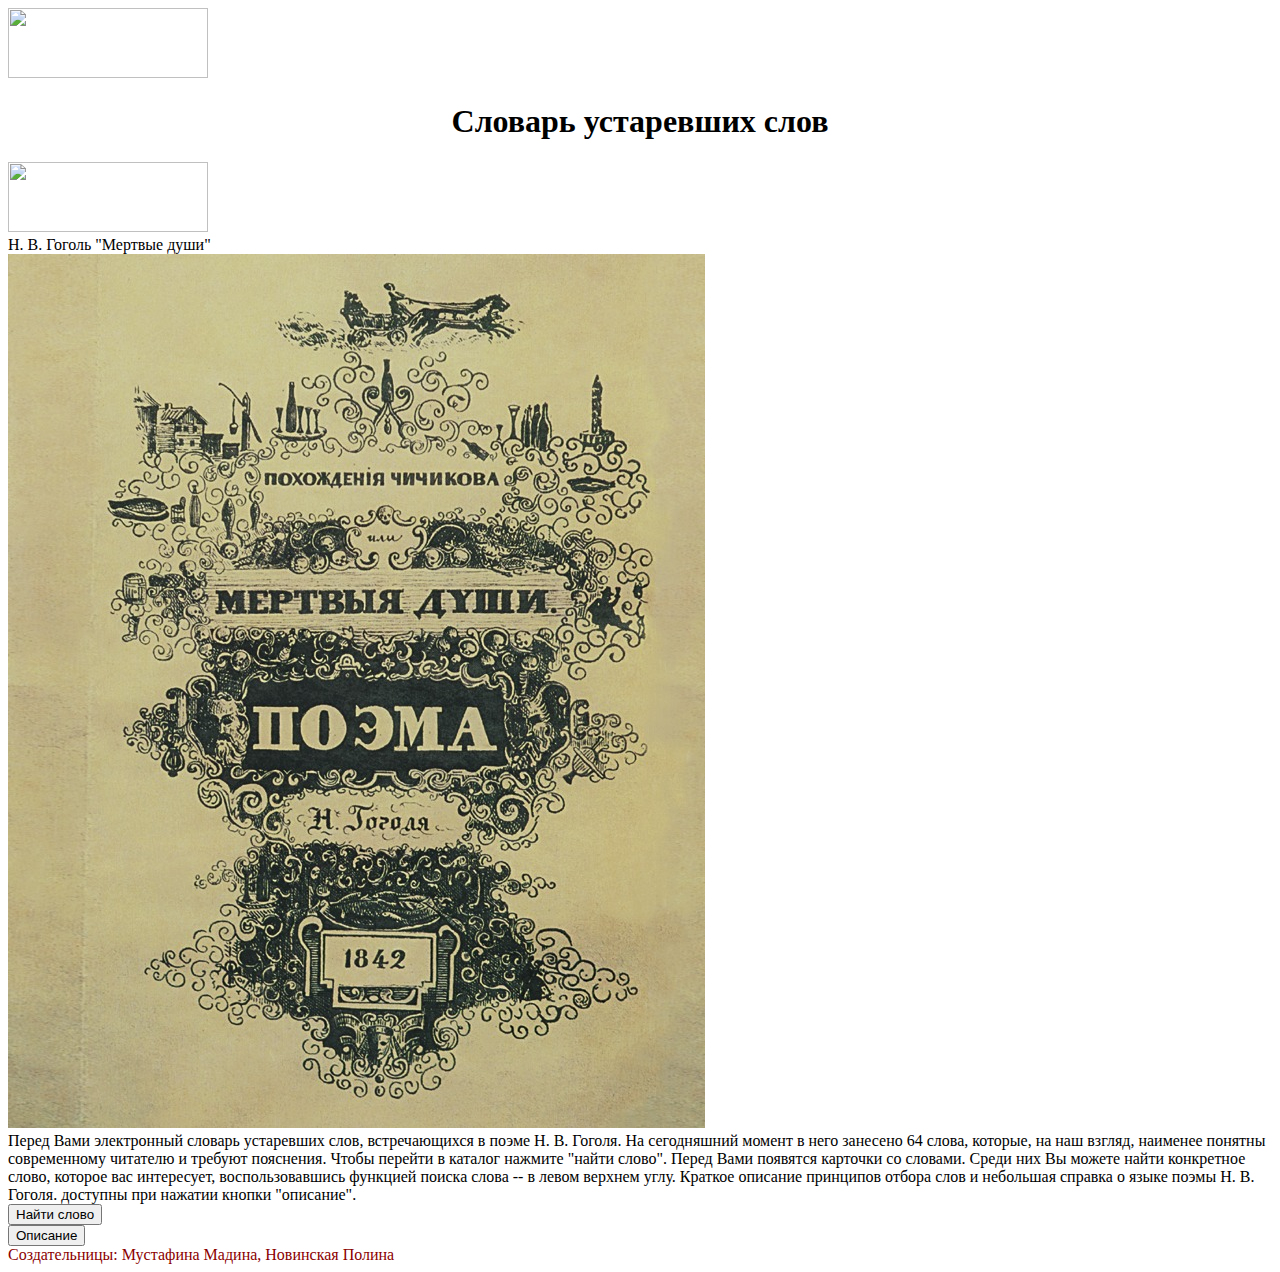
==== index.html @ 123bf3b6 "Update and rename index2.html to index.html" ====
<!DOCTYPE html>
<html lang="en">
<head>
    <meta charset="UTF-8">
    <title align="center">Title</title>
<link href="https://cdn.jsdelivr.net/npm/bootstrap@5.0.2/dist/css/bootstrap.min.css" rel="stylesheet" integrity="sha384-EVSTQN3/azprG1Anm3QDgpJLIm9Nao0Yz1ztcQTwFspd3yD65VohhpuuCOmLASjC" crossorigin="anonymous">
<script src="https://cdn.jsdelivr.net/npm/bootstrap@5.0.2/dist/js/bootstrap.bundle.min.js" integrity="sha384-MrcW6ZMFYlzcLA8Nl+NtUVF0sA7MsXsP1UyJoMp4YLEuNSfAP+JcXn/tWtIaxVXM" crossorigin="anonymous"></script>
<link rel="stylesheet" type="text/css" href="style2.css">
</head>
<body>

<div class="line"></div>
<div class="block_decorate">
    <div class="ven1"><img width="200px" height="70px" src="gogol/ven.png"></div>
    <h1 align="center"><font face="Brush Script MT"> <b> Словарь устаревших слов </b></font></h1>
    <div class="ven"><img width="200px" height="70px" src="gogol/ven.png"></div>
</div>
<div class="intr"><font face="fantasy"> Н. В. Гоголь "Мертвые души" </font></div>
<div class="de">
<img class="portrait" src="gogol/мертвые души.jpg">
    <div class="information"><font face="Palatino">  Перед Вами электронный словарь устаревших слов,
    встречающихся в поэме Н. В. Гоголя. На сегодняшний момент в него занесено 64 слова, которые, на наш взгляд,
    наименее понятны современному читателю и требуют пояснения. Чтобы перейти в каталог нажмите "найти слово". Перед
        Вами появятся карточки со словами. Среди них Вы можете найти конкретное слово, которое вас интересует,
        воспользовавшись функцией поиска слова -- в левом верхнем углу.
        Краткое описание принципов отбора слов и небольшая справка о языке поэмы Н. В. Гоголя. доступны при
    нажатии кнопки "описание".</font></div>
</div>
<div class="btn-group">
<form action="gogol/slovar.html" >
<button>Найти слово</button></form>
    <form action="gogol/description.html">
<button>Описание</button></form>
</div>
<div class="information2"><font face="fantasy" style="color: DarkRed">Создательницы: Мустафина Мадина, Новинская Полина</font></div>
<div class="line"></div>
</body>
</html>
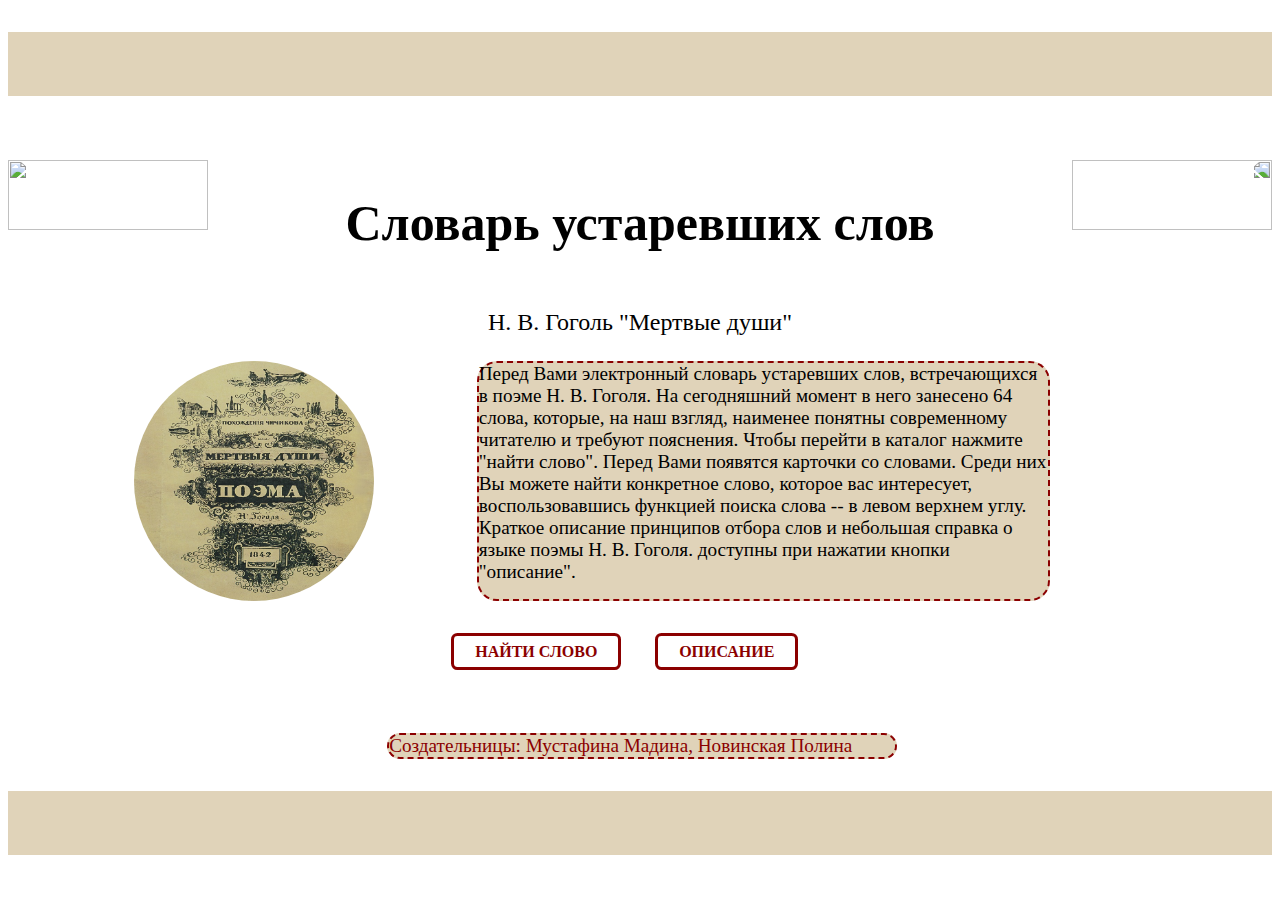
==== commit 32419947: "Update index.html" ====
--- a/index.html
+++ b/index.html
@@ -5,7 +5,7 @@
     <title align="center">Title</title>
 <link href="https://cdn.jsdelivr.net/npm/bootstrap@5.0.2/dist/css/bootstrap.min.css" rel="stylesheet" integrity="sha384-EVSTQN3/azprG1Anm3QDgpJLIm9Nao0Yz1ztcQTwFspd3yD65VohhpuuCOmLASjC" crossorigin="anonymous">
 <script src="https://cdn.jsdelivr.net/npm/bootstrap@5.0.2/dist/js/bootstrap.bundle.min.js" integrity="sha384-MrcW6ZMFYlzcLA8Nl+NtUVF0sA7MsXsP1UyJoMp4YLEuNSfAP+JcXn/tWtIaxVXM" crossorigin="anonymous"></script>
-<link rel="stylesheet" type="text/css" href="style2.css">
+<link rel="stylesheet" type="text/css" href="gogol/style2.css">
 </head>
 <body>
 
--- a/gogol/style2.css
+++ b/gogol/style2.css
@@ -0,0 +1,705 @@
+
+h1 {
+  font-size: 50px;
+  }
+   .ven{
+   transform: scaleX(-1);
+   }
+   .block_decorate{
+   width: 100%;
+   display: flex;
+   margin-top: 4rem;
+   justify-content: space-between;
+   }
+body {
+    background-image: url(bk2.jpg);
+    background-size: cover
+}
+.line{
+    border: none; /* Убираем границу */
+    background-color: #e0d3b9; /* Цвет линии */
+    color: #e0d3b9; /* Цвет линии для IE6-7 */
+    height: 4rem; /* Толщина линии */
+    display: flex;
+    justify-content: flex-end;
+    margin-top: 2rem;
+
+}
+.re{
+   display: flex;
+   font-size: 1.3rem;
+   max-width: 80%;
+   margin-left: 10%;
+   margin-top: 2%;
+   }
+ .intr{
+  max-width: 100%;
+   display: flex;
+   justify-content: center;
+  font-size: 1.5rem;
+  margin-top: 1.5rem;
+ }
+ .information{
+  max-width: 50%;
+  display: flex;
+  font-size: 1.2rem;
+  background: #e0d3b9;
+  border: 2px dashed DarkRed;
+  border-radius: 20px;
+ }
+ .information2{
+  max-width: 40%;
+  display: flex;
+  font-size: 1.2rem;
+  margin-left: 30%;
+  margin-top: 5%;
+  background: #e0d3b9;
+  border: 2px dashed DarkRed;
+  border-radius: 20px;
+ }
+ .description{
+  margin-left: 5rem;
+  margin-top: 0.5rem;
+  font-size: 1rem;
+ }
+ .de{
+ display: flex;
+ max-width: 100%;
+ justify-content: start;
+ gap: 9%;
+ margin-left: 10%;
+ margin-top: 2%;
+flex-direction: row;
+
+
+ }
+
+ .portrait {
+	  border-radius: 50%;
+	  overflow: hidden;
+	  width: 15rem;
+	  height: 15rem;
+	  cursor: pointer;
+
+	}
+	.portrait img{
+	  width:100%;
+	  height:100%;
+	  object-fit: cover;
+	}
+	.portrait2 {
+	  border-radius: 50%;
+	  overflow: hidden;
+	  width: 20rem;
+	  height: 20rem;
+	  cursor: pointer;
+	  margin-top: 1rem;
+
+	}
+	.portrait2 img{
+	  width:100%;
+	  height:100%;
+	  object-fit: cover;
+	}
+	.siteo1{
+   width: 80%;
+   display: flex;
+   margin-top: 3%;
+   justify-content: space-evently;
+   margin-left: 15%;
+   gap: 7%;
+
+}
+.siteo2{
+   width: 80%;
+   display: flex;
+   margin-top: 3%;
+   justify-content: space-evently;
+   gap: 7%;
+
+}
+.gp2{
+ display: flex;
+ max-width: 50%;
+ width: 15%;
+ height: 27rem;
+ margin-top: 3%;
+
+ }
+ .description_authors2{
+  font-size: 1.3rem;
+  display: flex;
+  background: #e0d3b9;
+  width:  65%;
+  border: 2px dashed DarkRed;
+  border-radius: 20px;
+  margin-left: 15%;
+  margin-top: 3%;
+  float: 0
+   }
+   .line2{
+    border: none; /* Убираем границу */
+    background-color: #e0d3b9; /* Цвет линии */
+    color: #e0d3b9; /* Цвет линии для IE6-7 */
+    height: 2rem; /* Толщина линии */
+    display: flex;
+    justify-content: flex-end;
+    margin-top: 2rem;
+
+}
+ .btn-group {
+ display: flex;
+ max-width: 90%;
+  height: auto;
+ justify-content: center;
+ gap: 3%;
+ margin-top: 2rem;
+ margin-left: 3rem;
+ }
+ .btn-group button {
+  cursor: pointer;
+   font: bold 110% Palatino;
+    background-color: transparent; /* Прозрачный цвет фона */
+    font-size: 1rem; /* Размер текста */
+    text-transform: uppercase; /* Все буквы заглавные */
+    color: DarkRed; /* Цвет текста */
+    border: 3px solid DarkRed; /* Параметры рамки */
+    border-radius: 0.4em;
+    padding: 0.4rem 1.3rem;
+
+ }
+ .btn-group button:hover {
+  background-color: #e0d3b9;
+}
+
+   .back{
+   margin-left: 30px;
+   margin-top: 200px;
+   width: 8em; /* Ширина кнопки */
+   height: 3em;
+   font: bold 100% fantasy;
+   padding: 0.3em 0.5em;
+    background-color: transparent; /* Прозрачный цвет фона */
+    font-size: 0.7em; /* Размер текста */
+    text-transform: uppercase; /* Все буквы заглавные */
+    color: #8B4513; /* Цвет текста */
+    border: 2px solid #8B4513; /* Параметры рамки */
+    border-radius: 0.3em
+    }
+    .back:hover {
+  background-color: #e0d3b9;
+}
+    .profession{
+    margin-left: 48rem;
+   margin-top: -23rem;
+    padding: 0;
+    list-style-type: circle;
+    font-size: 1.7rem;
+    }
+    a:link {
+  color: DarkRed;
+}
+/* visited link */
+a:visited {
+  color: brown;
+}
+/* mouse over link */
+a:hover {
+  color: #e0d3b9;
+}
+/* selected link */
+a:active {
+  color: DarkRed;
+}
+    .menu profession {
+  cursor: pointer;
+}
+.menu profession > a {
+  display: block;
+  text-decoration: none;
+}
+
+.carte{
+margin-left: 10rem;
+   margin-top: 2rem;
+}
+table. table-bordered{
+margin-right: 25%;
+	margin-left: 30%;
+border:1px solid black;
+   margin-top: 30px;
+   font size: 18px;
+   background: url(fon.jpg);
+   border: 3px solid white;
+}
+table.table-bordered > thead > tr > th{
+    border:1px solid black;
+}
+table.table-bordered > tbody > tr > td{
+    border:1px solid black;
+}
+
+.pic{
+ max-width: 100%;
+  display: flex;
+  justify-content: center;
+}
+
+    .photo_authors{
+    border: 4px solid DarkRed;
+    width: 230px;
+    height: 250px;
+    margin-left: 5rem;
+   margin-top: 2rem;
+    }
+    .navigation{
+    margin-left: 5rem;
+   margin-top: -65rem;
+   font-size: 20px;
+}
+    .intr_authors{
+   margin-left: 35rem;
+  margin-top: -17rem;
+  font-size: 25px;
+  }
+   .description_authors{
+   margin-left: 23rem;
+  margin-top: 1rem;
+  font-size: 18px;
+  display: block;
+  background: #e0d3b9;
+  width:  61rem;
+  height: 47rem;
+  border: 2px dashed DarkRed;
+  border-radius: 20px;
+  float: 0
+   }
+   .galerey_authors{
+margin-left: 200px;
+   margin-top: 10px;
+   font-size: 20px;
+
+   }
+   .novel_authors {
+ margin-left: 400px;
+   margin-top: 10px;
+   font-size: 20px;
+ }
+ .novel_authors li::marker {
+	color: DarkRed;
+	font-size: 18px;
+}
+.roman{
+margin-left: 68rem;
+   margin-top: -46rem;
+}
+.zapiski{
+max-width: 90%;
+display: flex;
+justify-content: center;
+width: 60%;
+height: 40%;
+margin-left: 20%;
+
+}
+.beginning{
+margin-left: 17rem;
+   margin-top: 135rem;
+   font-size: 20px;
+}
+.beginning1{
+margin-left: 17rem;
+   margin-top: 6rem;
+   font-size: 20px;
+}
+fieldset.one
+{
+	color: black;
+	margin-top: 20px;
+	margin-right: 25%;
+	margin-left: 30%;
+	padding-top: 1px;
+	padding-bottom: 2px;
+	padding-left: 10px;
+	padding-right: 150px;
+	border-top-left-radius: 6px;
+	border-top-right-radius: 6px;
+	border-bottom-left-radius: 6px;
+	border-bottom-right-radius: 6px;
+	clear:both;
+	text-align: right;
+	line-height:px;
+	background-color: AntiqueWhite;
+}
+.spisok{
+max-width: 90%;
+display: flex;
+justify-content: center;
+flex-direction: column;
+margin-left: 7%;
+   margin-top: 2rem;
+    font-size: 1.2rem;
+    font: bold Palatino;
+    color: DarkRed;
+}
+.anketa{
+margin-left: 4rem;
+   margin-top: 0rem;
+font-size: 1.3rem;
+
+}
+.anketa1{
+margin-left: 5rem;
+   margin-top: 2rem;
+font-size: 1.3rem;
+
+}
+.disc{
+   max-width: 100%;
+   display: flex;
+   justify-content: center;
+   margin-top: 0.5rem;
+   font-size: 1.5rem;
+}
+.polimika{
+   max-width: 100%;
+   display: flex;
+   justify-content: center;
+   margin-left: 35%;
+   flex-direction: column;
+   margin-top: 2rem;
+   padding: 0;
+   list-style-type: circle;
+    font: fantasy;
+    font-size: 1.6rem;
+}
+.polimika_mol{
+max-width: 60%;
+  display: flex;
+  justify-content: center;
+  flex-direction: column;
+margin-left: 20%;
+   margin-top: 2rem;
+    padding: 0;
+    list-style-type: circle;
+    font: fantasy;
+    font-size: 1.4rem;
+}
+.information_critic{
+max-width: 70%;
+  display: flex;
+  justify-content: center;
+  margin-top: 1.5rem;
+  margin-left: 20%;
+font-size: 1.2rem;
+  background: #e0d3b9;
+  width:  60%;
+  height: 40%;
+  border: 2px dashed DarkRed;
+  border-radius: 20px;
+}
+.information_molod{
+font-size: 1.2rem;
+  max-width: 70%;
+  display: flex;
+  justify-content: center;
+  margin-top: 1.5rem;
+  margin-left: 19%;
+  background: #e0d3b9;
+  border: 2px dashed DarkRed;
+  border-radius: 20px;
+}
+.canon{
+max-width: 70%;
+  display: flex;
+  margin-top: 1.5rem;
+  margin-left: 15%;
+   justify-content: space-between;
+   gap: 15%;
+   font-size: 1.7rem;
+   font-style: fantasy;
+}
+.person{
+max-width: 70%;
+  display: flex;
+  margin-top: 1.5rem;
+  margin-left: 15%;
+  justify-content: space-between;
+   gap: 10%;
+   font-size: 1.7rem;
+}
+.person2{
+max-width: 70%;
+  display: flex;
+  margin-top: 1.5rem;
+  margin-left: 15%;
+  justify-content: space-between;
+   gap: 10%;
+   font-size: 1.7rem;
+}
+.information_сanon{
+font-size: 1.2rem;
+  max-width: 60%;
+  display: flex;
+  justify-content: center;
+  margin-top: 1.5rem;
+  margin-left: 20%;
+  background: #e0d3b9;
+  border: 2px dashed DarkRed;
+  border-radius: 20px;
+}
+.cite{
+  max-width: 70%;
+  display: flex;
+  margin-top: 1.5rem;
+  margin-left: 15%;
+  justify-content: space-between;
+  gap: 12%;
+
+}
+.cite2{
+font-size: 1.2rem;
+  background: #e0d3b9;
+  border: 2px dashed DarkRed;
+  border-radius: 20px;
+}
+.stepyn{
+font-size: 1.2rem;
+color: DarkRed;
+  max-width: 90%;
+  display: flex;
+  justify-content: center;
+  margin-top: 1.5rem;
+  margin-left: 10%;
+  background: opacity;
+  border: 2px dashed #e0d3b9;
+  border-radius: 20px;
+}
+
+.pas{
+background-image: url(passpotr_shablon.png);
+    background-position: center-bottom;
+    background-repeat: no-repeat;
+    position: relative;
+  display: inline-block;
+  width: 49rem;
+  height: 97rem;
+  margin-left: 20rem;
+   margin-top: 1rem;
+}
+.dom {
+margin-left: 20rem;
+   margin-top: 2rem;
+}
+.obl {
+   margin-left: 6rem;
+   margin-top: 4.5rem;
+   font: bold 77% serif;
+   }
+   .data {
+   margin-left: 6.2rem;
+   margin-top: 3rem;
+   font: 1rem serif;
+   }
+   .cod {
+   margin-left: 250px;
+   margin-top: -17px;
+   }
+   .surname {
+   margin-left: 218px;
+   margin-top: 185px;
+   font:  100% serif;
+   }
+   .name {
+   margin-left: 225px;
+   margin-top: 29px;
+   }
+   .ot {
+   margin-left: 220px;
+   margin-top: 4px;
+   }
+   .sex {
+   margin-left: 180px;
+   margin-top: 4px;
+   }
+   .birth {
+   margin-left: 270px;
+   margin-top: -17px;
+   }
+   .city {
+   margin-left: 15rem;
+   margin-top: 3px;
+   }
+   .photop {
+   margin-left: 2.5rem;
+   margin-top: -5.9rem;
+   }
+.zamena{
+margin-left: 9rem;
+   margin-top: 2rem;
+cursor: pointer;
+   font: bold 150% fantasy;
+    background-color: transparent; /* Прозрачный цвет фона */
+    font-size: 0.6rem; /* Размер текста */
+    text-transform: uppercase; /* Все буквы заглавные */
+    color: #8B4513; /* Цвет текста */
+    border: 2.5px solid #8B4513; /* Параметры рамки */
+    border-radius: 0.4em;
+    padding: 0.2rem 1rem;
+    width: 20%;
+ }
+ .zamena:hover {
+  background-color: #e0d3b9;
+}
+
+.passport_display{
+ margin-left: 35rem;
+   margin-top: -10rem;
+   font-size: 1.5rem;
+}
+.zakl {
+margin-left: 28rem;
+   margin-top: -8rem;
+   font-size: 1.5rem;
+   display: flex;
+   justify-content: start;
+ gap: 7rem;
+}
+.math{
+margin-left: 35rem;
+   margin-top: 2rem;
+   font: 140% Palatino;
+}
+.desk_z1{
+font-size: 1.2rem;
+  background: #e0d3b9;
+  margin-left: 35rem;
+   margin-top: -1rem;
+  width:  500px;
+  height: 110px;
+  border: 2px dashed DarkRed;
+  border-radius: 20px;
+}
+.img2{
+ max-width: 10%;
+  height: 10%;
+  align-self: center;
+}
+.res_z1{
+display: flex;
+ width: 100%;
+ justify-content: center;
+ gap: 6rem;
+ margin-top: 1rem;
+ margin-left: 4rem;
+ font-size: 1.5rem;
+ }
+.evaluate{
+ margin-left: 1rem;
+   margin-top: 1rem;
+cursor: pointer;
+   font: bold 150% fantasy;
+    background-color: transparent; /* Прозрачный цвет фона */
+    font-size: 0.8rem; /* Размер текста */
+    text-transform: uppercase; /* Все буквы заглавные */
+    color: #8B4513; /* Цвет текста */
+    border: 2.5px solid #8B4513; /* Параметры рамки */
+    border-radius: 0.4em;
+    padding: 0.2rem 1rem;
+    width: 15%;
+ }
+ .evaluate:hover {
+  background-color: #e0d3b9;
+}
+.math2{
+margin-left: 35rem;
+   margin-top: 2rem;
+   font: 140% Palatino;
+}
+.shop{
+display: flex;
+ width: 100%;
+ justify-content: evenly;
+ gap: 1rem;
+ flex-direction: row;
+ flex-wrap: wrap;
+
+}
+.card{
+display: flex;
+ width: 60%;
+ flex-direction: column;
+ padding: 1rem;
+ margin: 0.7rem;
+ border: 2px dashed DarkRed;
+  border-radius: 20px;
+
+}
+.image{
+ display: flex;
+  width: 50%;
+  height: 60% !important;
+  align-self: stretch;
+  margin: 0 auto;
+
+}
+.card-header{
+color: DarkRed;
+ background: #e0d3b9;
+ display: flex;
+  width: 100%;
+  border: 2px dashed DarkRed;
+  border-radius: 20px;
+  padding: 0.4rem;
+  margin-top: 1rem;
+
+}
+.card-subtitle{
+display: flex;
+  width: 100%;
+  margin-top: 1rem;
+}
+.card-text{
+display: flex;
+  width: 100%;
+  margin-top: 10%;
+  color: DarkRed;
+
+}
+.card-text1{
+display: flex;
+  width: 100%;
+  margin-top: 0.7rem;
+  font-weight: 300rem;
+  margin-top: 0.4rem;
+}
+.botton{
+   margin-left: 2%;
+   margin-top: 2%;
+   width: 8em; /* Ширина кнопки */
+   height: 3em;
+   font: bold 100% fantasy;
+   padding: 0.3em 0.5em;
+    background-color: transparent; /* Прозрачный цвет фона */
+    font-size: 0.7em; /* Размер текста */
+    text-transform: uppercase; /* Все буквы заглавные */
+    color: #8B4513; /* Цвет текста */
+    border: 2px solid #8B4513; /* Параметры рамки */
+    border-radius: 0.3em
+    }
+.botton:hover {
+ background-color: #e0d3b9;
+ }
+.desk_z2{
+font-size: 1.2rem;
+  background: #e0d3b9;
+  margin-left: 35rem;
+   margin-top: 1rem;
+  width:  500px;
+  height: 70px;
+  border: 2px dashed DarkRed;
+  border-radius: 20px;
+  display: flex;
+justify-content: center;
+gap: 10%;
+}
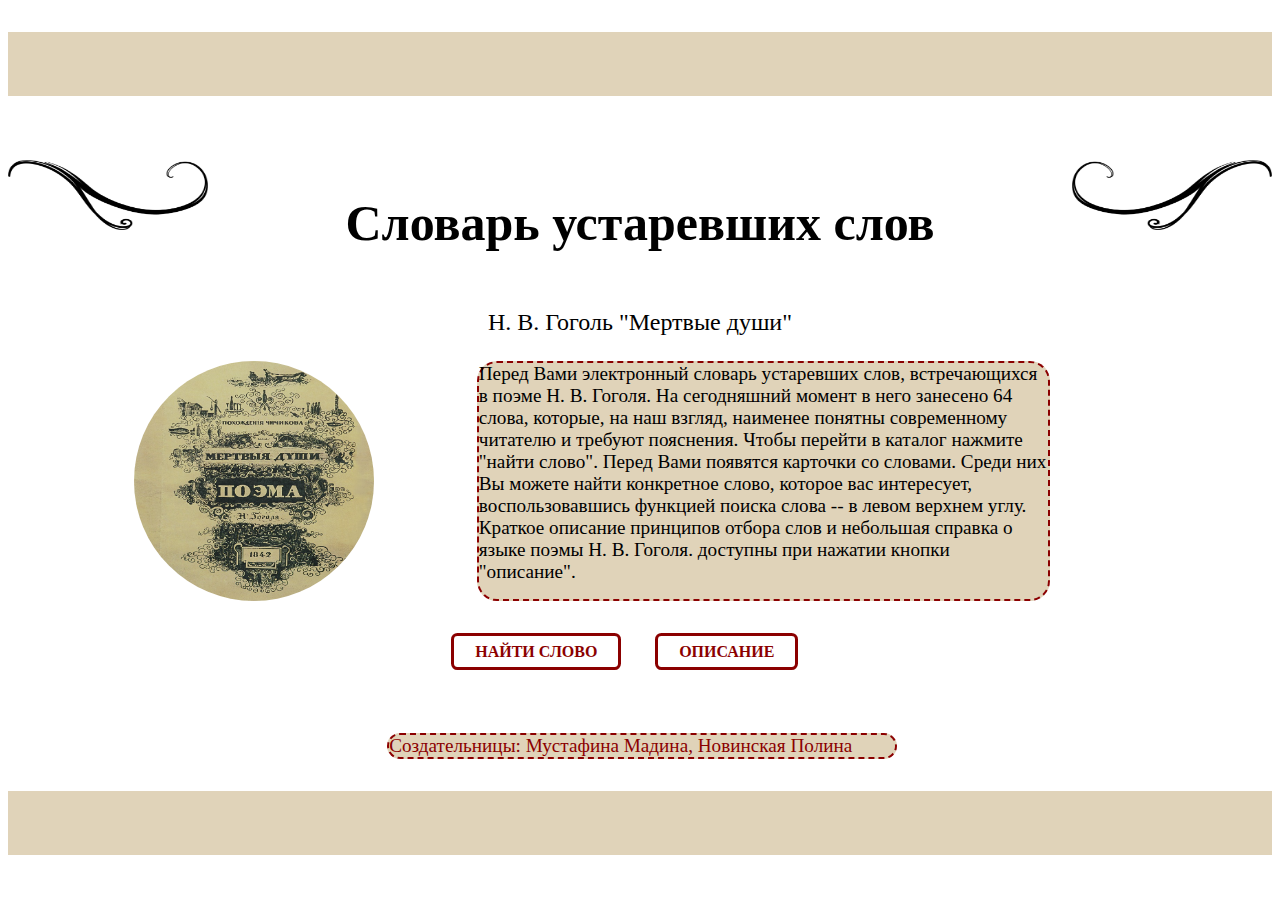
==== commit 3f214ca5: "Update index.html" ====
--- a/index.html
+++ b/index.html
@@ -11,9 +11,9 @@
 
 <div class="line"></div>
 <div class="block_decorate">
-    <div class="ven1"><img width="200px" height="70px" src="gogol/ven.png"></div>
+    <div class="ven1"><img width="200px" height="70px" src="ven.png"></div>
     <h1 align="center"><font face="Brush Script MT"> <b> Словарь устаревших слов </b></font></h1>
-    <div class="ven"><img width="200px" height="70px" src="gogol/ven.png"></div>
+    <div class="ven"><img width="200px" height="70px" src="ven.png"></div>
 </div>
 <div class="intr"><font face="fantasy"> Н. В. Гоголь "Мертвые души" </font></div>
 <div class="de">
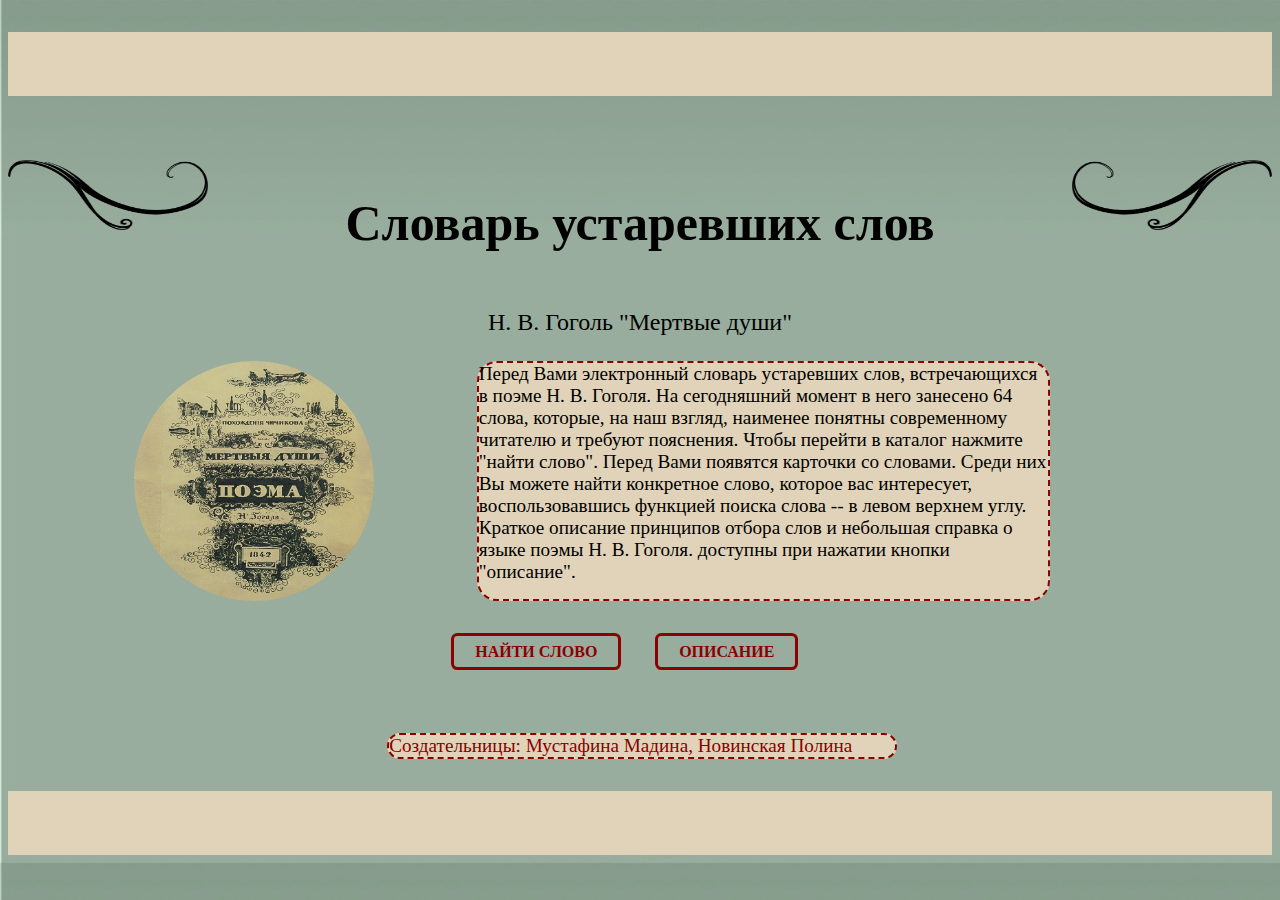
==== commit 85388786: "Update index.html" ====
--- a/index.html
+++ b/index.html
@@ -11,9 +11,9 @@
 
 <div class="line"></div>
 <div class="block_decorate">
-    <div class="ven1"><img width="200px" height="70px" src="ven.png"></div>
+    <div class="ven1"><img width="200px" height="70px" src="gogol/ven.png"></div>
     <h1 align="center"><font face="Brush Script MT"> <b> Словарь устаревших слов </b></font></h1>
-    <div class="ven"><img width="200px" height="70px" src="ven.png"></div>
+    <div class="ven"><img width="200px" height="70px" src="gogol/ven.png"></div>
 </div>
 <div class="intr"><font face="fantasy"> Н. В. Гоголь "Мертвые души" </font></div>
 <div class="de">
